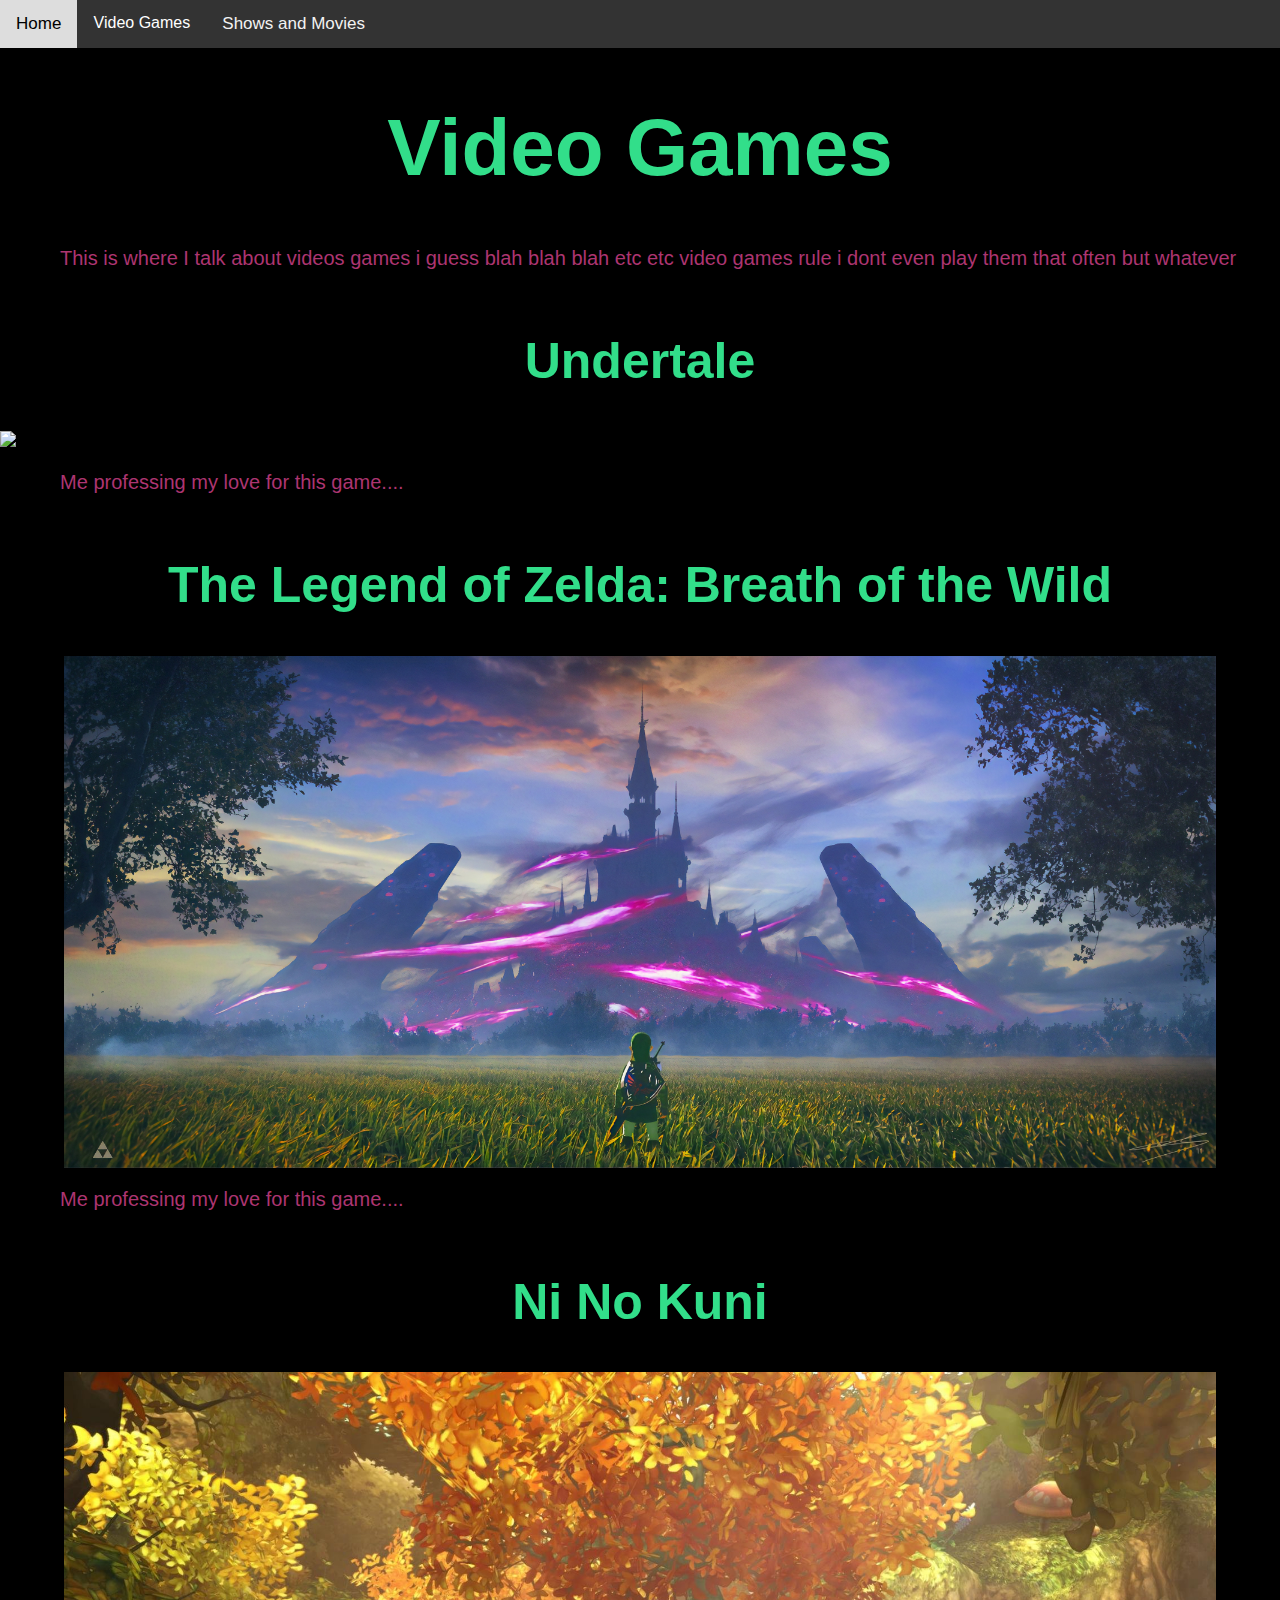
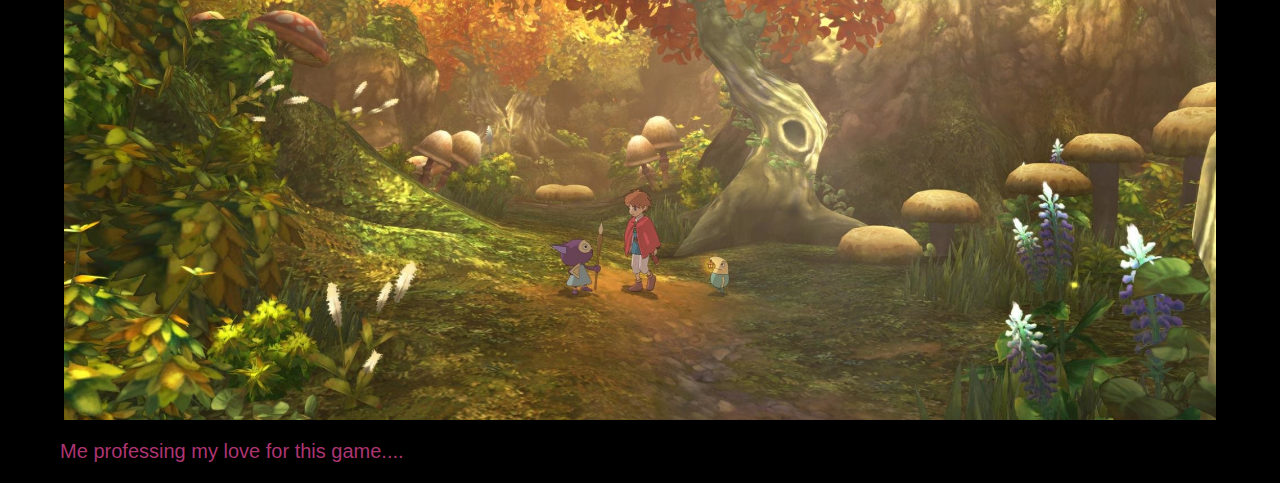
==== videoGames.html @ 2ced8325 "notsticky but drops down" ====
<!DOCTYPE html>

<html>
	<head>
		<title>Video Games</title>
		<link rel = "stylesheet" type = "text/css" href = "./css/style.css">
	</head>

	<body id = "vg">
		<script src = "./js/index.js"> </script>

		<!--nav var-->
		<div id="navbar">
		  <a href="./index.html">Home</a>
		  <div class="vgdropdown">
		    <button class="vgdropbtn" href="./videoGames.html">Video Games 
		      <i class="fa fa-caret-down"></i>
		    </button>
		    <div class="vgdropdown-content">
		      <a href="#undertale">Undertale</a>
		      <a href="#BOTW">Zelda: BOTW</a>
		      <a href="#niNoKuni">Ni No Kuni</a>
		    </div>
		  </div>
		  <a href="javascript:void(0)">Shows and Movies</a>
		</div>

		<!--Beginning text stuff-->
		<h1 style = "text-align: center; font-size: 80px;">Video Games</h1>
		<p style = "color: #AD3571;">This is where I talk about videos games i guess blah blah blah etc etc video games rule i dont even play them that often but whatever</p>

		<!--Undertale-->
		<div id = "undertale">
			<h2 style = "text-align: center; font-size: 50px">Undertale</h2>
			<img src = "./img/undertale.png" width = 100%>
			<p style = "color: #AD3571;">Me professing my love for this game....</p>
		</div>

		<!--Breath of the Wild-->
		<div id = "BOTW">
			<h2 style = "text-align: center; font-size: 50px">The Legend of Zelda: Breath of the Wild</h2>
			<img src = "./img/zelda.jpg" width = 90% class = "center">
			<p style = "color: #AD3571;">Me professing my love for this game....</p>
		</div>

		<!--Ni No Kuni-->
		<div id = "niNoKuni">
			<h2 style = "text-align: center; font-size: 50px">Ni No Kuni</h2>
			<img src = "./img/niNoKuni.jpg" width = 90% class = "center">
			<p style = "color: #AD3571;">Me professing my love for this game....</p>
		</div>
	</body>
</html>
---- css/style.css ----
/*HOME*/

/*fun scrolly thingy (parallax effect)*/
.parallax { 
  /* The image used */
  background-image: url("https://i.ibb.co/VTtWSVy/me.jpg");

  /* full height */
  height: 100%; 

  /* Create the parallax scrolling effect */
  background-attachment: fixed;
  background-position: center;
  background-repeat: no-repeat;
  background-size: cover;
}

body, html {
  height: 100%;
}

body{
  font-family: Arial, Helvetica, sans-serif;
}

/*My names looks*/
#myName{
  font-size: 80px;
  text-align: center;
}

/*text color of the main page*/
.namePart
{
  color: #72A9D8;
  background-color: #721E5C;
}

/*text on image*/
.centered h1 {
  position: absolute;
  top: 10%;
  left: 50%;
  transform: translate(-50%, -50%);
}

/*Look of about me words*/
.aboutMe
{
  color: #C5D1EB;
  background-color: #2F4858;
  font-size: 60px;
}

/*VIDEO GAMES*/

/*background black, titles green*/
#vg{
  background-color: #000000;
  color: #32DE8A;
}

p
{
  font-size: 20px;
  padding-left: 60px;
}

div {
    padding: 0.1px;
}

body {
  margin: 0;
}

/*centers a picture*/
.center {
  display:block;
  margin-left: auto;
  margin-right: auto;
}

/*NAVBAR*/

#navbar {
  overflow: hidden;
  background-color: #333;
}

#navbar a {
  float: left;
  display: block;
  color: #f2f2f2;
  text-align: center;
  padding: 14px 16px;
  text-decoration: none;
  font-size: 17px;
}

.vgdropdown {
  float: left;
  overflow: hidden;
}

.vgdropdown .vgdropbtn {
  font-size: 16px;  
  border: none;
  outline: none;
  color: white;
  padding: 14px 16px;
  background-color: inherit;
  font-family: inherit;
  margin: 0;
}

#navbar a:hover, .vgdropdown:hover .vgdropbtn {
  background-color: #ddd;
  color: black;
}

#navbar a.active {
  background-color: #4CAF50;
  color: white;
}

.content {
  padding: 16px;
}

.sticky {
  position: fixed;
  top: 0;
  width: 100%;
}

.sticky + .content {
  padding-top: 60px;
}

.vgdropdown-content {
  display: none;
  position: absolute;
  background-color: #333;
  color: black;
  min-width: 160px;
  box-shadow: 0px 8px 16px 0px rgba(0,0,0,0.2);
  z-index: 1;
}

.vgdropdown-content a {
  float: none;
  color: black;
  padding: 12px 16px;
  text-decoration: none;
  display: block;
  text-align: left;
}

.vgdropdown-content a:hover {
  background-color: #000000;
}

.vgdropdown:hover .vgdropdown-content {
  display: block;
}
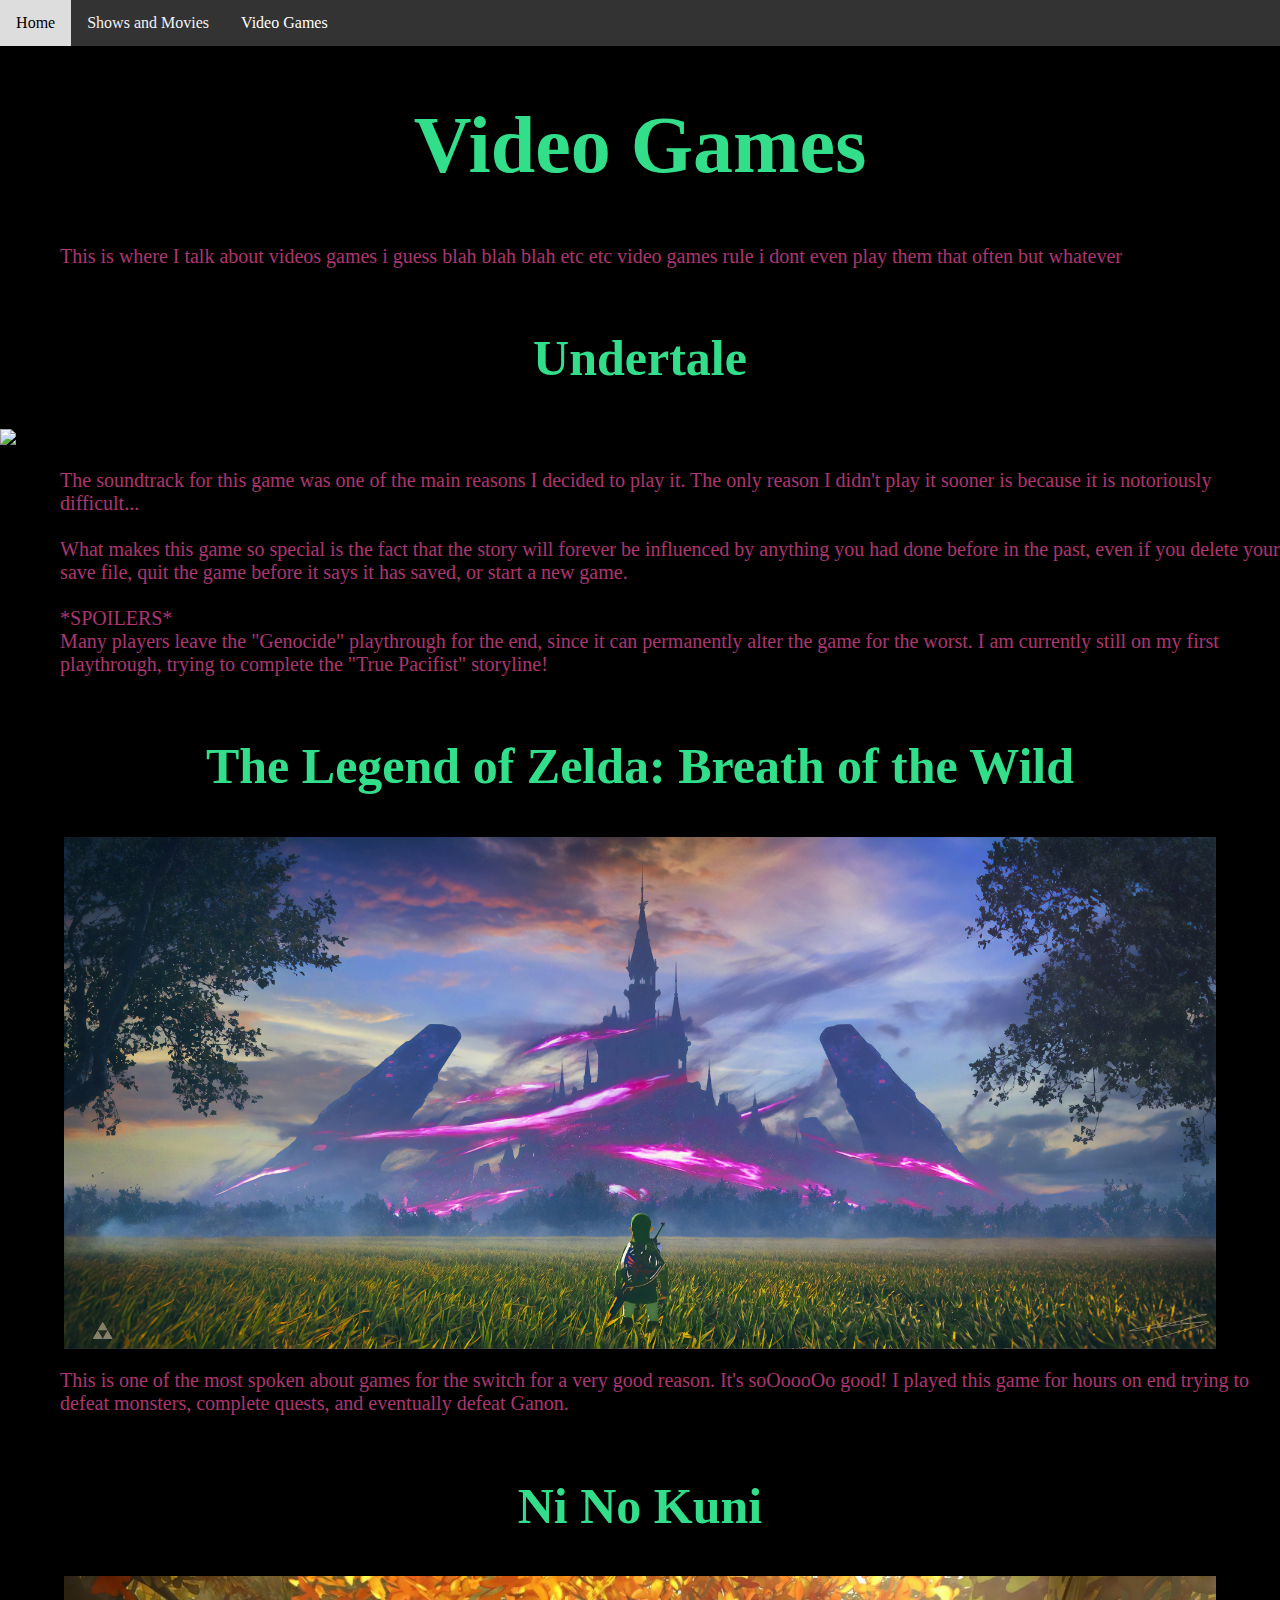
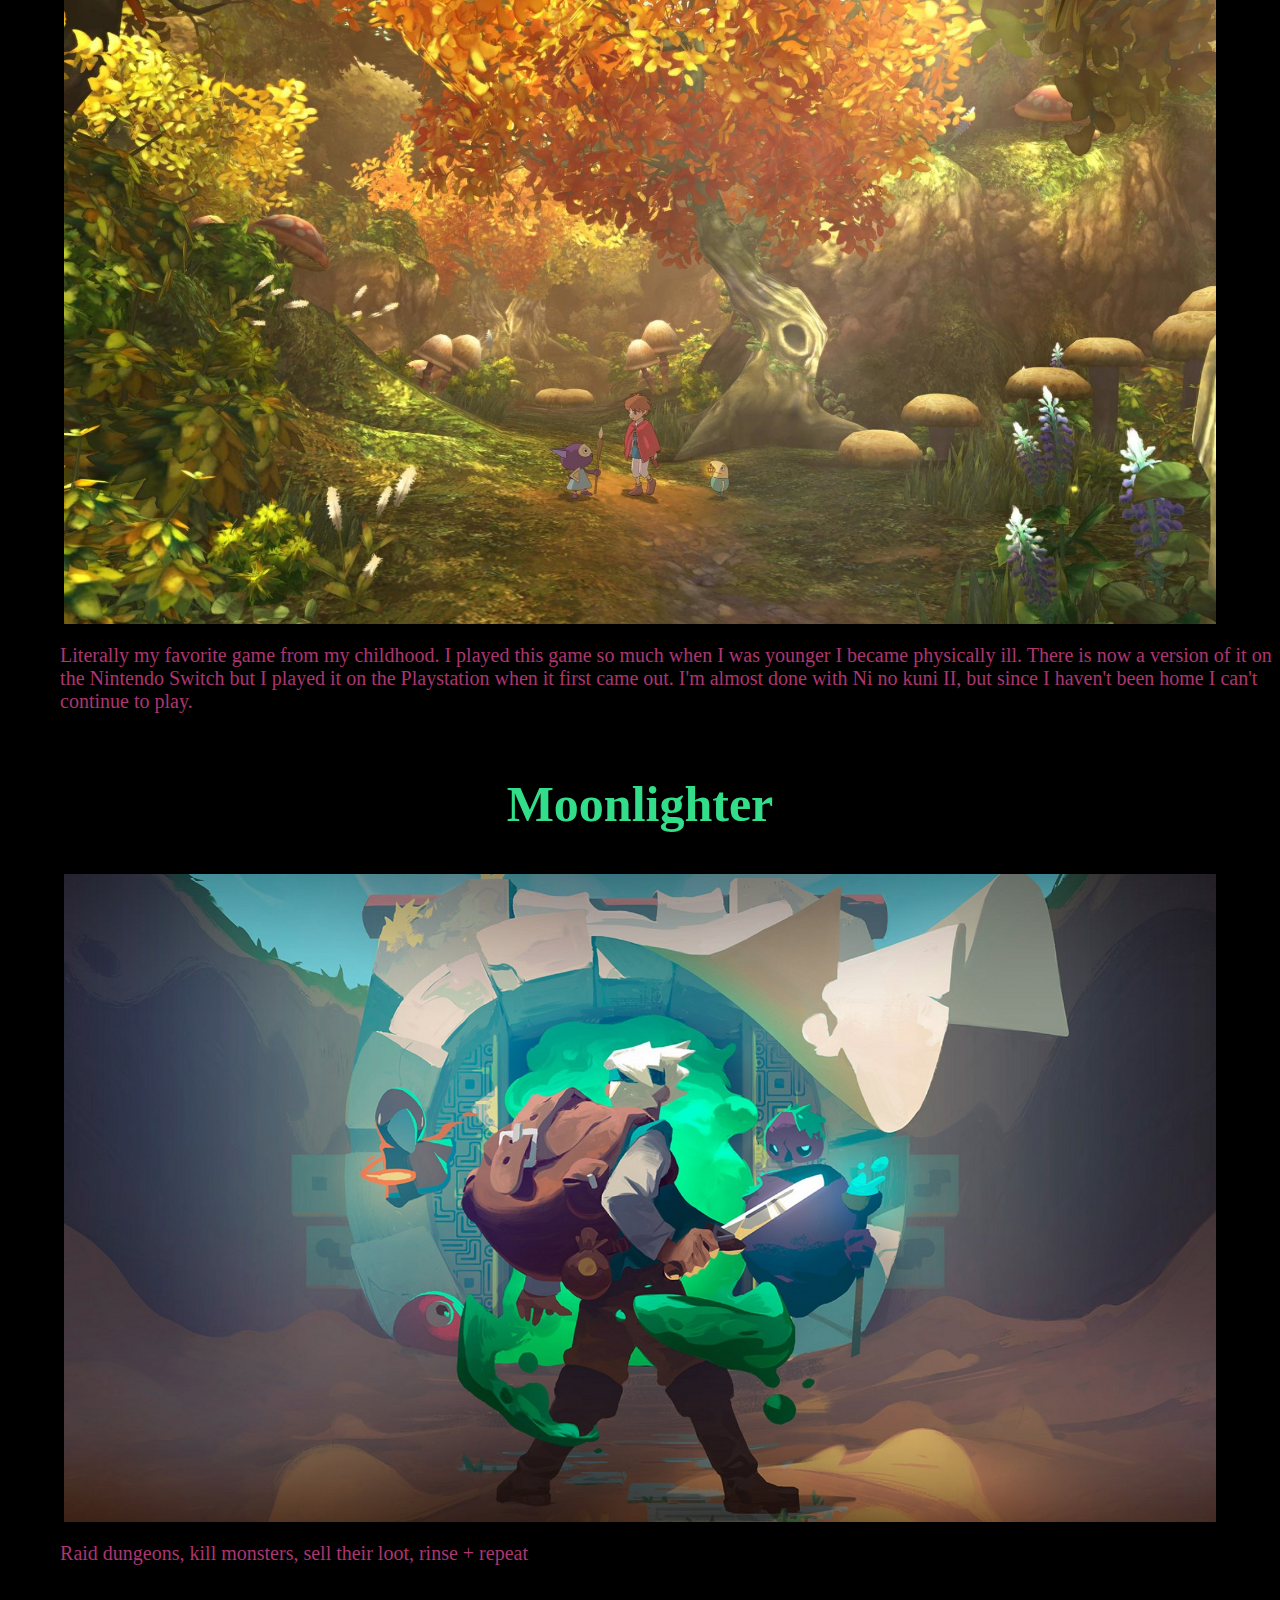
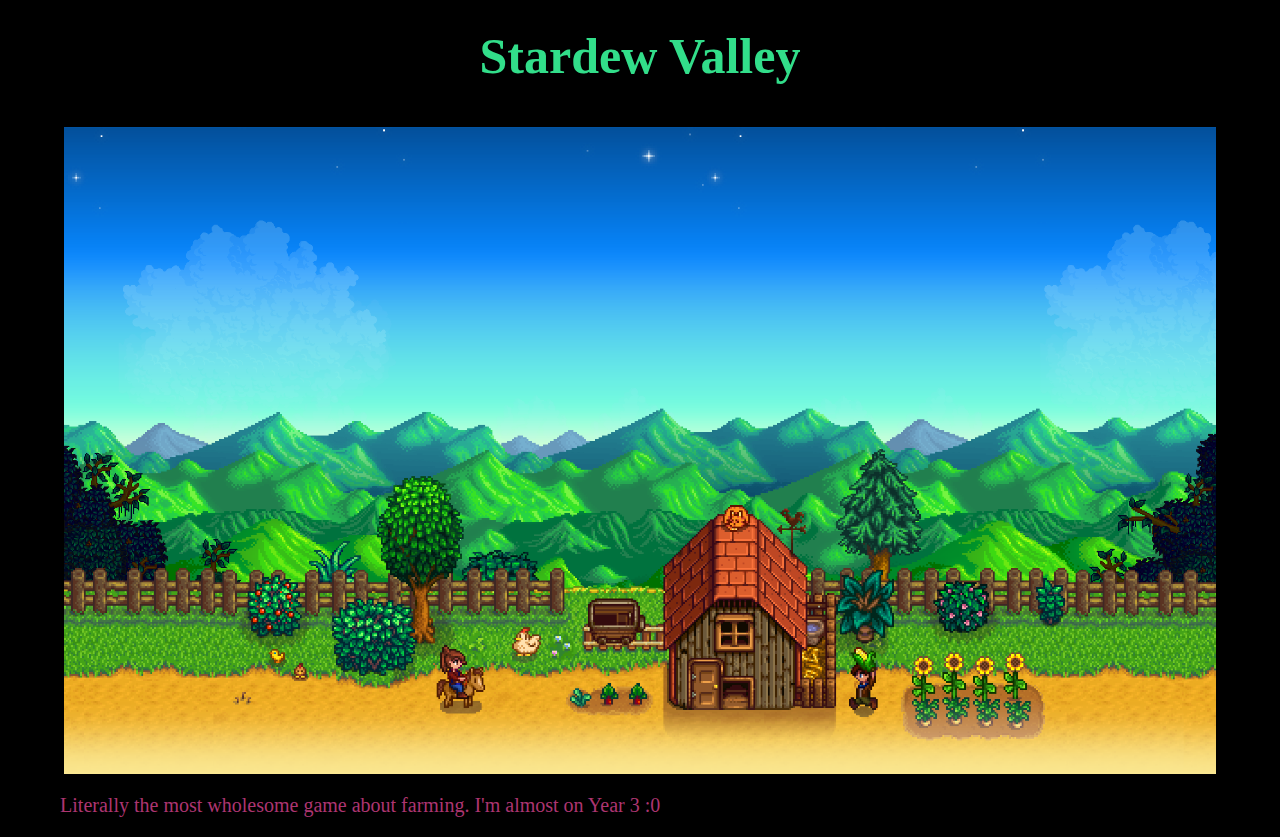
==== commit 28bf2d1b: "its230AmAndIAmTiredLol" ====
--- a/videoGames.html
+++ b/videoGames.html
@@ -10,44 +10,63 @@
 		<script src = "./js/index.js"> </script>
 
 		<!--nav var-->
-		<div id="navbar">
+		<div class="navbar">
 		  <a href="./index.html">Home</a>
+		  
+		  <a href="./sm.html">Shows and Movies</a>
+
 		  <div class="vgdropdown">
-		    <button class="vgdropbtn" href="./videoGames.html">Video Games 
-		      <i class="fa fa-caret-down"></i>
-		    </button>
+		    <a class="vgdropbtn" href="./videoGames.html">Video Games
+		    </a>
 		    <div class="vgdropdown-content">
+		      <a href="#videoGames">Video Games</a>
 		      <a href="#undertale">Undertale</a>
 		      <a href="#BOTW">Zelda: BOTW</a>
 		      <a href="#niNoKuni">Ni No Kuni</a>
+		      <a href="#moonlighter">Moonlighter</a>
+		      <a href="#stardew">Stardew Valley</a>
 		    </div>
 		  </div>
-		  <a href="javascript:void(0)">Shows and Movies</a>
 		</div>
 
 		<!--Beginning text stuff-->
-		<h1 style = "text-align: center; font-size: 80px;">Video Games</h1>
+		<h1 id="videoGames" style = "text-align: center; font-size: 80px;">Video Games</h1>
 		<p style = "color: #AD3571;">This is where I talk about videos games i guess blah blah blah etc etc video games rule i dont even play them that often but whatever</p>
 
 		<!--Undertale-->
 		<div id = "undertale">
 			<h2 style = "text-align: center; font-size: 50px">Undertale</h2>
 			<img src = "./img/undertale.png" width = 100%>
-			<p style = "color: #AD3571;">Me professing my love for this game....</p>
+			<p style = "color: #AD3571;">The soundtrack for this game was one of the main reasons I decided to play it. The only reason I didn't play it sooner is because it is notoriously difficult...<br><br>What makes this game so special is the fact that the story will forever be influenced by anything you had done before in the past, even if you delete your save file, quit the game before it says it has saved, or start a new game. <br><br> *SPOILERS* <br>Many players leave the "Genocide" playthrough for the end, since it can permanently alter the game for the worst. I am currently still on my first playthrough, trying to complete the "True Pacifist" storyline!</p>
 		</div>
 
 		<!--Breath of the Wild-->
 		<div id = "BOTW">
 			<h2 style = "text-align: center; font-size: 50px">The Legend of Zelda: Breath of the Wild</h2>
 			<img src = "./img/zelda.jpg" width = 90% class = "center">
-			<p style = "color: #AD3571;">Me professing my love for this game....</p>
+			<p style = "color: #AD3571;">This is one of the most spoken about games for the switch for a very good reason. It's soOoooOo good! I played this game for hours on end trying to defeat monsters, complete quests, and eventually defeat Ganon. </p>
 		</div>
 
 		<!--Ni No Kuni-->
 		<div id = "niNoKuni">
 			<h2 style = "text-align: center; font-size: 50px">Ni No Kuni</h2>
 			<img src = "./img/niNoKuni.jpg" width = 90% class = "center">
-			<p style = "color: #AD3571;">Me professing my love for this game....</p>
+			<p style = "color: #AD3571;">Literally my favorite game from my childhood. I played this game so much when I was younger I became physically ill. There is now a version of it on the Nintendo Switch but I played it on the Playstation when it first came out. I'm almost done with Ni no kuni II, but since I haven't been home I can't continue to play. </p>
 		</div>
+
+		<!--Moonlighter-->
+		<div id = "moonlighter">
+			<h2 style = "text-align: center; font-size: 50px">Moonlighter</h2>
+			<img src = "./img/moonlighter.jpg" width = 90% class = "center">
+			<p style = "color: #AD3571;">Raid dungeons, kill monsters, sell their loot, rinse + repeat</p>
+		</div>
+
+		<!--Stardew Valley-->
+		<div id = "stardew">
+			<h2 style = "text-align: center; font-size: 50px">Stardew Valley</h2>
+			<img src = "./img/stardew.png" width = 90% class = "center">
+			<p style = "color: #AD3571;">Literally the most wholesome game about farming. I'm almost on Year 3 :0</p>
+		</div>
+
 	</body>
 </html>--- a/css/style.css
+++ b/css/style.css
@@ -4,6 +4,9 @@
 .parallax { 
   /* The image used */
   background-image: url("https://i.ibb.co/VTtWSVy/me.jpg");
+  /*Idk how to make it a landscape photo and not lose the quality
+  would look something like this i guess ...
+  background-image: url("https://i.ibb.co/r3qJwDM/me.png");*/
 
   /* full height */
   height: 100%; 
@@ -17,10 +20,6 @@
 
 body, html {
   height: 100%;
-}
-
-body{
-  font-family: Arial, Helvetica, sans-serif;
 }
 
 /*My names looks*/
@@ -60,6 +59,14 @@
   color: #32DE8A;
 }
 
+/*SHOWS AND MOVIES*/
+
+/*background black, titles green*/
+#showsAndMovies{
+  background-color: #35060B;
+  color: #B98EA7;
+}
+
 p
 {
   font-size: 20px;
@@ -83,24 +90,28 @@
 
 /*NAVBAR*/
 
-#navbar {
+.navbar {
   overflow: hidden;
   background-color: #333;
+  top: 10;
+  potion: fixed;
+  width: 100%;
 }
 
-#navbar a {
-  float: left;
+.navbar a {
+  float:left;
   display: block;
   color: #f2f2f2;
   text-align: center;
   padding: 14px 16px;
   text-decoration: none;
-  font-size: 17px;
+  font-size: 16px;
 }
 
+/*makes games go under the vg button and not all the way to left*/
 .vgdropdown {
+  overflow: hidden;
   float: left;
-  overflow: hidden;
 }
 
 .vgdropdown .vgdropbtn {
@@ -114,14 +125,35 @@
   margin: 0;
 }
 
-#navbar a:hover, .vgdropdown:hover .vgdropbtn {
+.navbar a:hover, .vgdropdown:hover .vgdropbtn {
   background-color: #ddd;
   color: black;
 }
 
-#navbar a.active {
-  background-color: #4CAF50;
+.vgdropdown-content {
+  display: none;
+  position: absolute;
+  background-color: #333;
+  color: black;
+  min-width: 160px;
+  z-index: 1;
+}
+
+.vgdropdown-content a {
+  float: none;
   color: white;
+  padding: 12px 16px;
+  text-decoration: none;
+  display: block;
+  text-align: left;
+}
+
+.vgdropdown-content a:hover {
+  background-color: #ddd;
+}
+
+.vgdropdown:hover .vgdropdown-content {
+  display: block;
 }
 
 .content {
@@ -136,31 +168,4 @@
 
 .sticky + .content {
   padding-top: 60px;
-}
-
-.vgdropdown-content {
-  display: none;
-  position: absolute;
-  background-color: #333;
-  color: black;
-  min-width: 160px;
-  box-shadow: 0px 8px 16px 0px rgba(0,0,0,0.2);
-  z-index: 1;
-}
-
-.vgdropdown-content a {
-  float: none;
-  color: black;
-  padding: 12px 16px;
-  text-decoration: none;
-  display: block;
-  text-align: left;
-}
-
-.vgdropdown-content a:hover {
-  background-color: #000000;
-}
-
-.vgdropdown:hover .vgdropdown-content {
-  display: block;
-}
+}